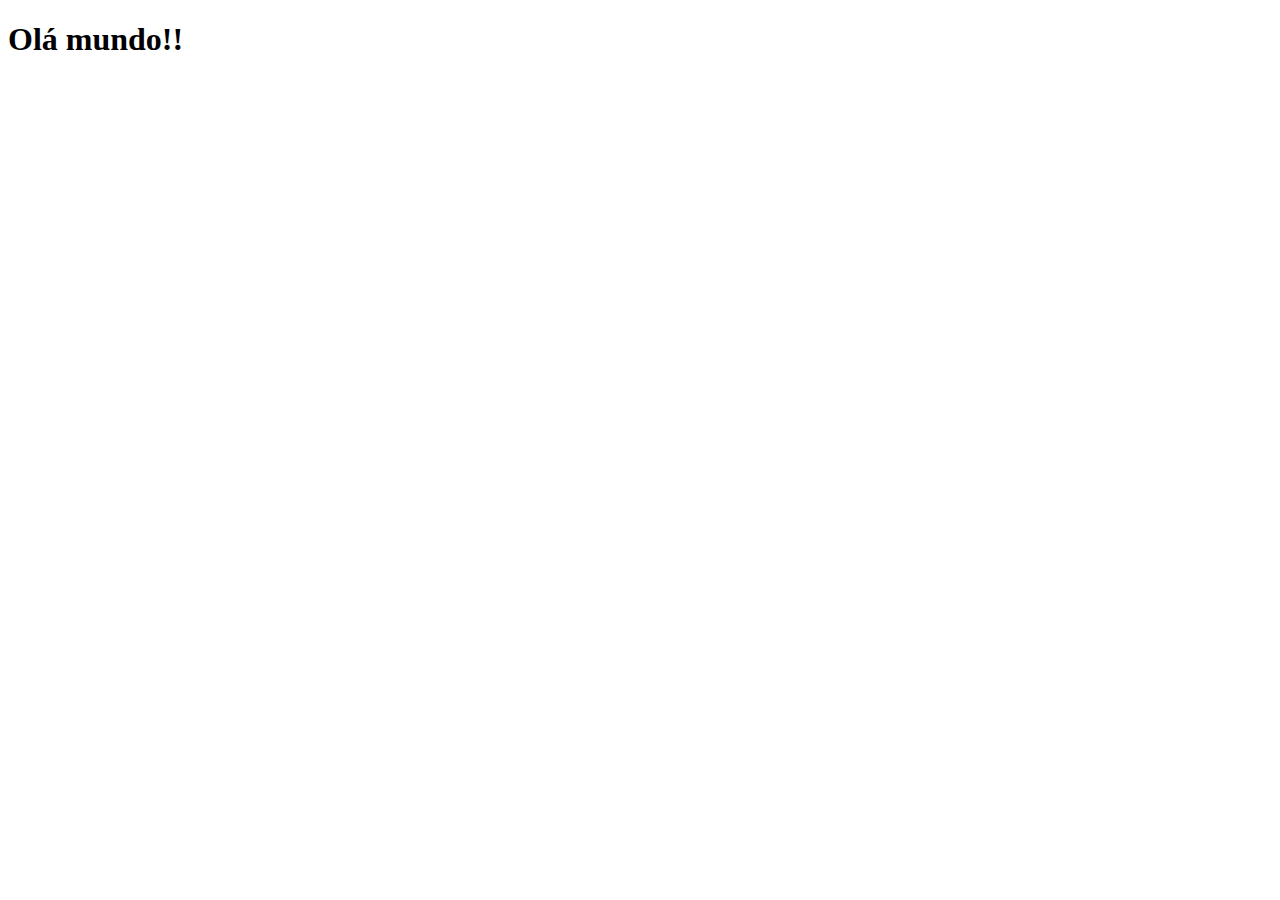
==== index.html @ 0ff305d0 "Create index" ====
<!DOCTYPE html>
<html lang="pt-br">
<head>
    <meta charset="UTF-8">
    <meta name="viewport" content="width=device-width, initial-scale=1.0">
    <title>Projeto Redes Sociais</title>
    <link rel="shortcut icon" href="favicon.ico" type="image/x-icon">
</head>
<body>
    <h1>Olá mundo!!</h1>
</body>
</html>
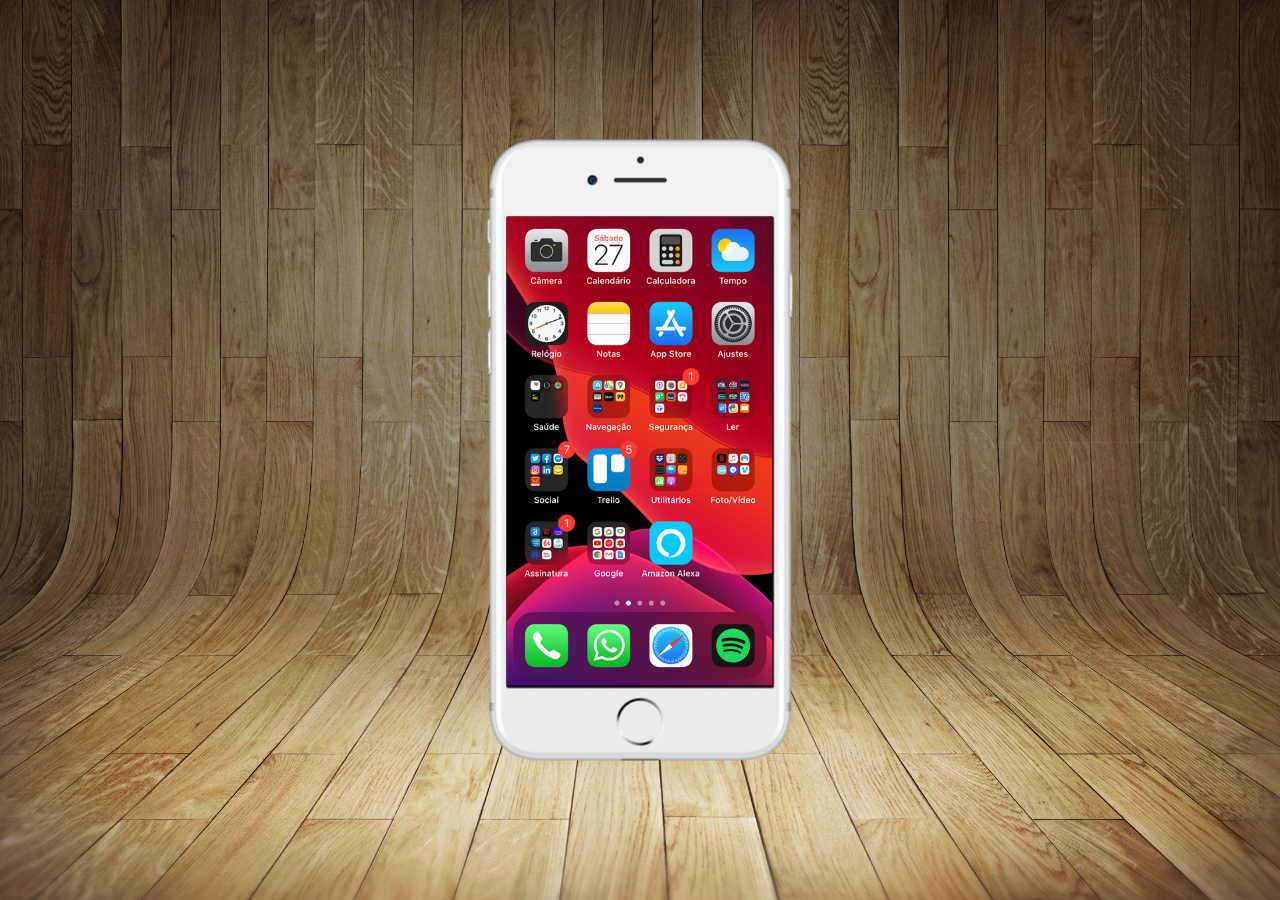
==== commit d1f5f7e7: "Create iframe" ====
--- a/index.html
+++ b/index.html
@@ -5,8 +5,16 @@
     <meta name="viewport" content="width=device-width, initial-scale=1.0">
     <title>Projeto Redes Sociais</title>
     <link rel="shortcut icon" href="favicon.ico" type="image/x-icon">
+    <link rel="stylesheet" href="estilos/style.css">
 </head>
 <body>
-    <h1>Olá mundo!!</h1>
+    <main>
+        <section id="telefone">
+            <iframe src="home.html" name="tela" id="tela" frameborder="0"></iframe>
+        </section>
+        <section  id="redes-sociais">
+
+        </section>
+    </main>
 </body>
 </html>--- a/estilos/style.css
+++ b/estilos/style.css
@@ -0,0 +1,43 @@
+@charset "UTF-8";
+
+*{
+    margin: 0px;
+    padding: 0px;
+    font-family: Arial, Helvetica, sans-serif;
+}
+
+html, body{
+    height: 100vh;
+    width: 100vw;
+    background-color: black;
+}
+body{
+    background: url('../imagens/fundo-madeira.jpg') no-repeat top center;
+    background-size: cover;
+    background-attachment: fixed;
+}
+
+main{
+    position: relative;
+    height: 100vh;
+}
+
+section#telefone{
+    position: absolute;
+    top: 50%;
+    left: 50%;
+    transform: translate(-50%, -50%);
+
+    height: 627px;
+    width: 311px;
+    background: url('../imagens/frame-iphone.png') no-repeat;
+}
+
+iframe#tela{
+    position: relative;
+    top: 80px;
+    left: 22px;
+    width: 266px;
+    height: 470px;
+}
+
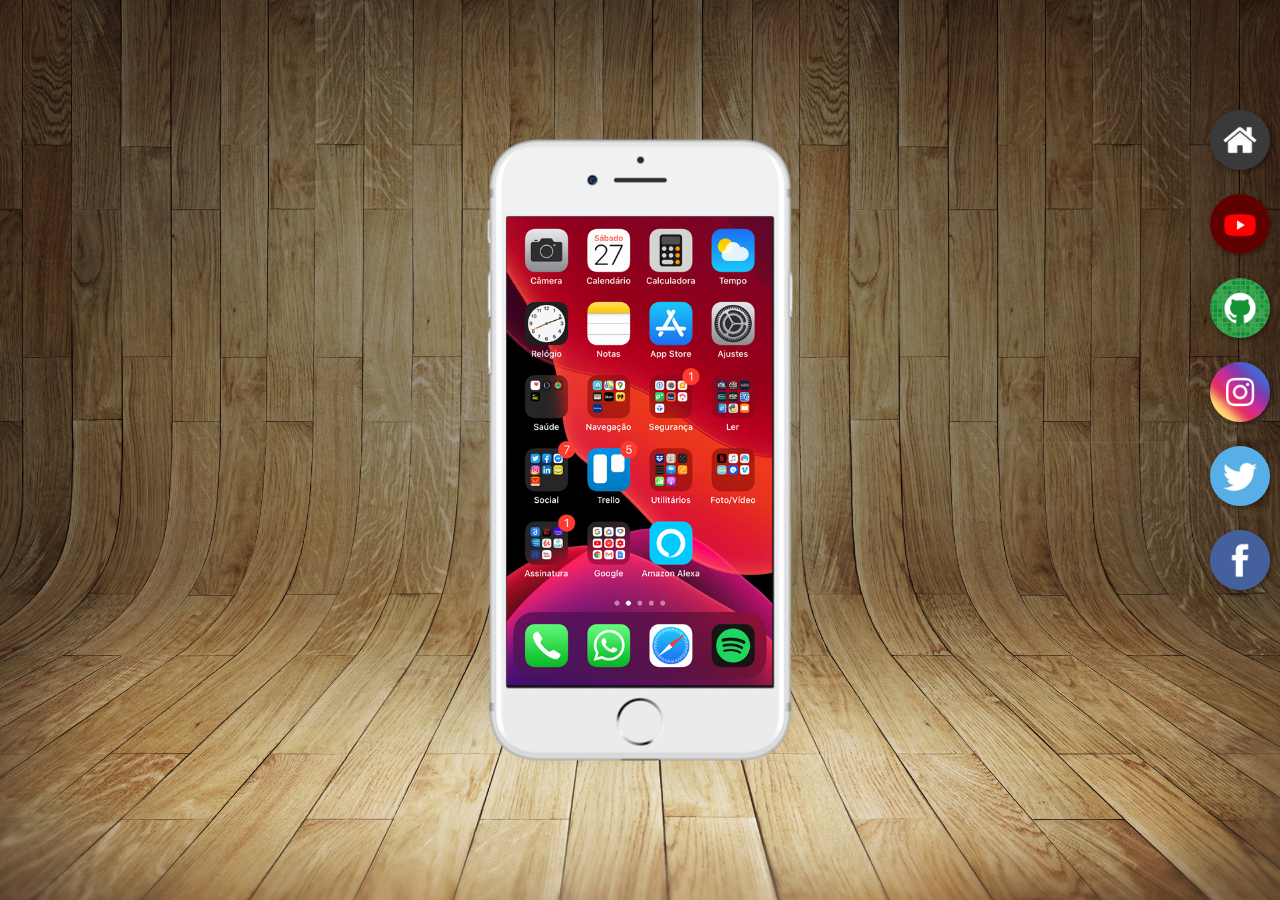
==== commit 861b3f96: "Create icone de redes sociais" ====
--- a/index.html
+++ b/index.html
@@ -10,10 +10,17 @@
 <body>
     <main>
         <section id="telefone">
-            <iframe src="home.html" name="tela" id="tela" frameborder="0"></iframe>
+            <iframe src="home.html" name="tela" id="tela" frameborder="0">
+                Seu navedgador não é compatível com isso.
+            </iframe>
         </section>
         <section  id="redes-sociais">
-
+            <a href="" target="tela"><img src="imagens/logo-home.jpg" alt=""></a> <br>
+            <a href="" target="tela"><img src="imagens/logo-youtube.jpg" alt=""></a> <br>
+            <a href="" target="tela"><img src="imagens/logo-github.jpg" alt=""></a> <br>
+            <a href="" target="tela"><img src="imagens/logo-instagram.jpg" alt=""></a> <br>
+            <a href="" target="tela"><img src="imagens/logo-twitter.jpg" alt=""></a> <br>
+            <a href="" target="tela"><img src="imagens/logo-facebook.jpg" alt=""></a>
         </section>
     </main>
 </body>
--- a/estilos/style.css
+++ b/estilos/style.css
@@ -41,3 +41,20 @@
     height: 470px;
 }
 
+section#redes-sociais{
+    text-align: right;
+    padding-top: 100px;
+}
+section#redes-sociais img{
+    width: 60px;
+    margin: 10px;
+    border-radius: 50%;
+    box-shadow: 2px 2px 5px rgba(0, 0, 0, 0.400);
+    box-sizing: border-box;
+}
+section#redes-sociais img:hover{
+    border: 2px solid rgba(255, 255, 255, 0.634);
+    transform: translate(-3%, -3%);
+    box-shadow: 5px 5px 10px rgba(0, 0, 0, 0.605);
+    transition: transform .3s, border .8s;
+}
